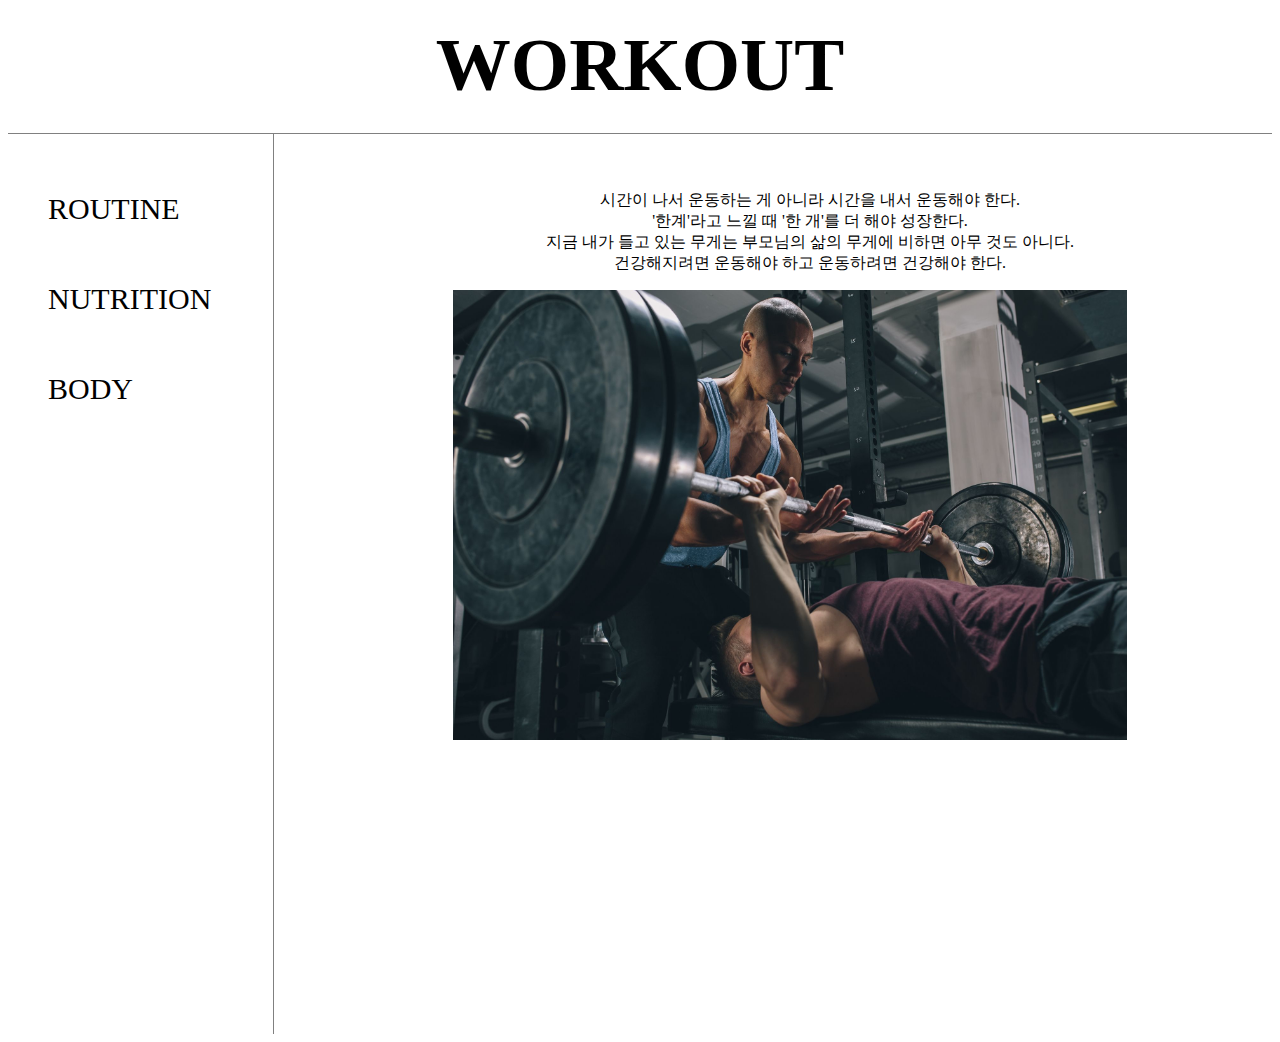
==== index.html @ 2a45cea1 "Add files via upload" ====
<!DOCTYPE html>
<html>
  <head>
    <meta charset="utf-8">
    <title>grid연습</title>
    <style>
      h1 {
        font-size: 75px;
        text-align: center;
        margin: 0;
        padding-top:14px;
        padding-bottom:25px;
        border-bottom: gray 1px solid;
      }
      a {
        color:black;
        text-decoration:none;
      }
      #titl ol {
        list-style-type:none;
        font-size:30px;
        border-right: gray 1px solid;
        width: 150px;
        padding-left: 40px;
        padding-right: 75px;
        padding-top: 30px;
        padding-bottom: 200%;
        margin: 0;
        line-height: 3;
      }
      #rid {
        display:grid;
        grid-template-columns:300px 1fr;
      }
      #imga {
        text-align: center;
        padding-top: 40px;
      }
      #imga ol {
        list-style-type:none;
      }
      </style>
  </head>

  <body>
    <h1><a href="index.html">WORKOUT</a></h1>
   <div id="rid">
    <div id=titl>
    <ol>
      <li><a href="grid1.html">ROUTINE</a></li>
      <li><a href="grid2.html">NUTRITION</a></li>
      <li><a href="grid3.html">BODY<a/></li>
    </ol>
    </div>
    <div id=imga>
        <ol>
        <li>시간이 나서 운동하는 게 아니라 시간을 내서 운동해야 한다.</li>
        <li>'한계'라고 느낄 때 '한 개'를 더 해야 성장한다.</li>
        <li>지금 내가 들고 있는 무게는 부모님의 삶의 무게에 비하면 아무 것도 아니다.</li>
        <li>건강해지려면 운동해야 하고 운동하려면 건강해야 한다.</li>
        </ol>
      <img src="bench-press.jpg" width="70%">
    </div>
   </div>
   <!--
   명언 간격 띄우기
   html파일 더 만들어서 항목 누르면 그 페이지로 이동하게하기 (새탭x)
   항목 추가하기 (유튜브 잠백이카페 등 )
   배경 바꾸는거 알아보기
   제목부분 꾸미기
   -->
  </body>
</html>
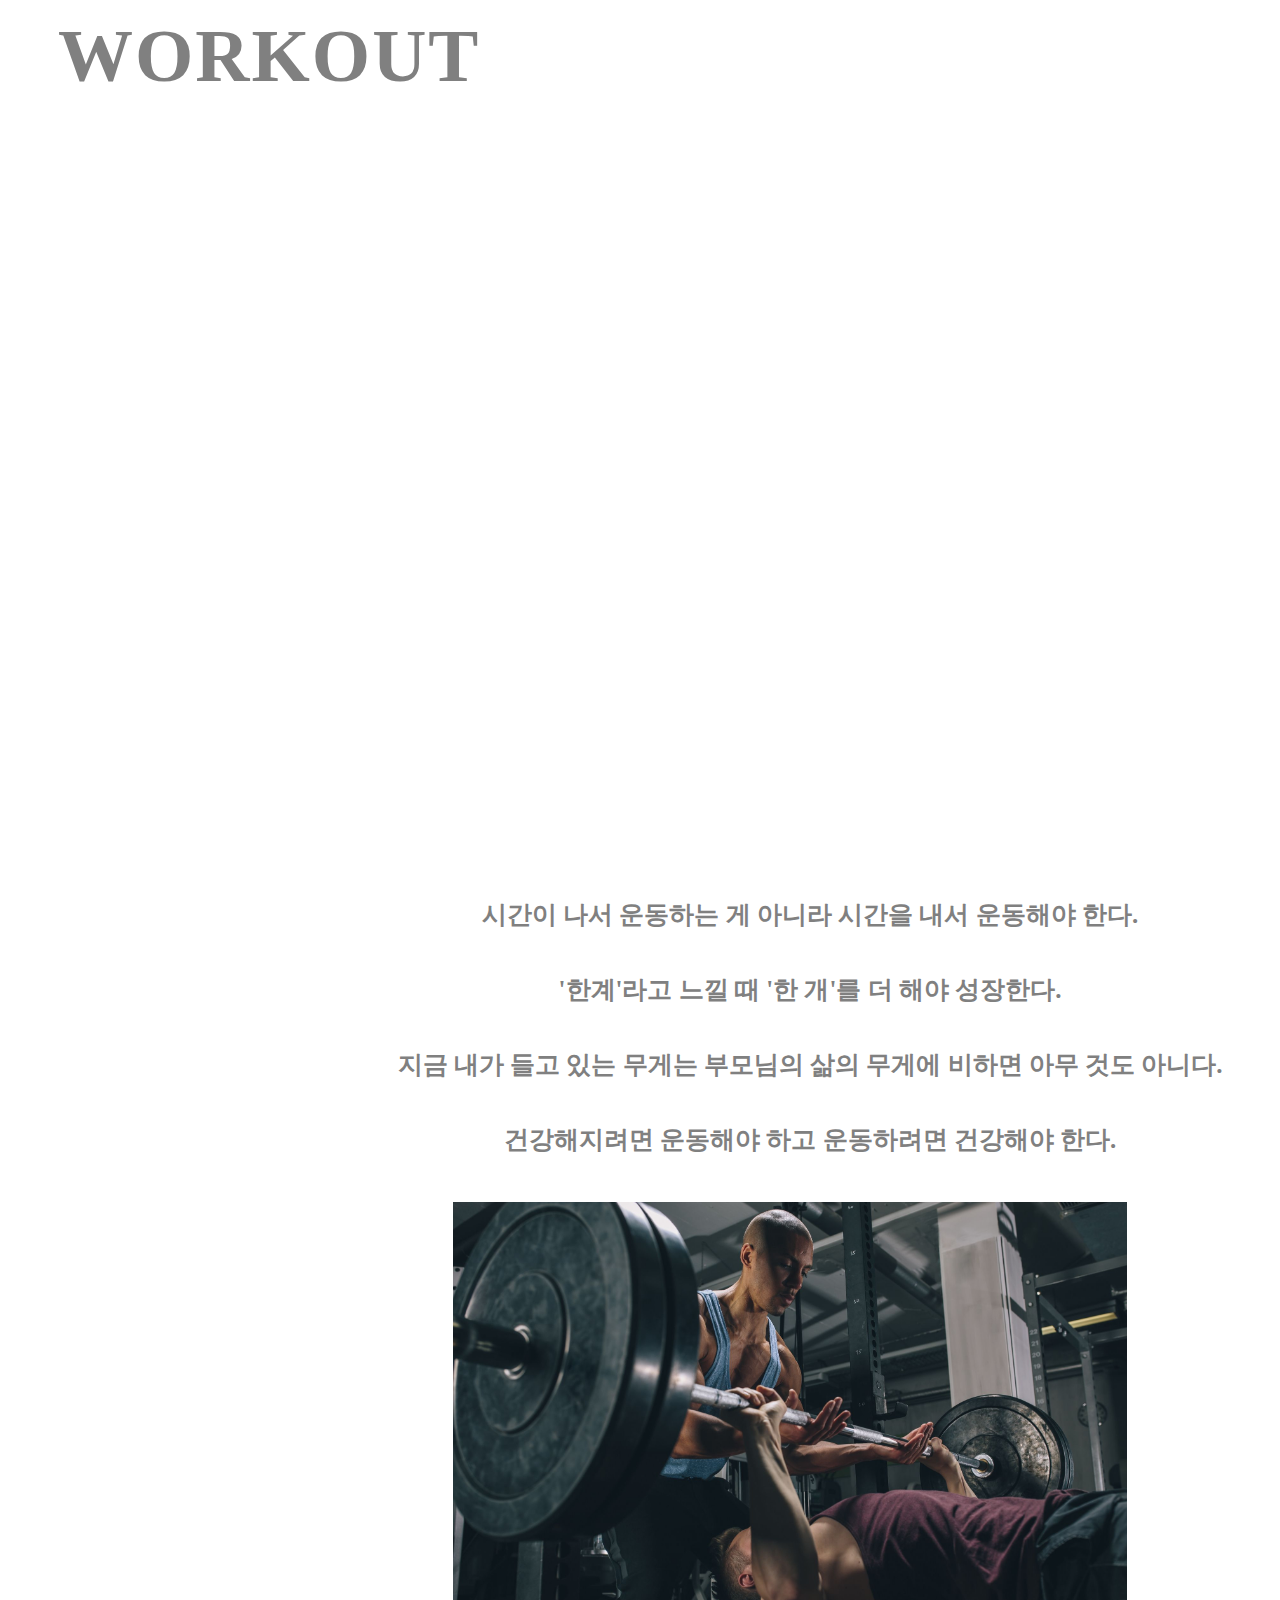
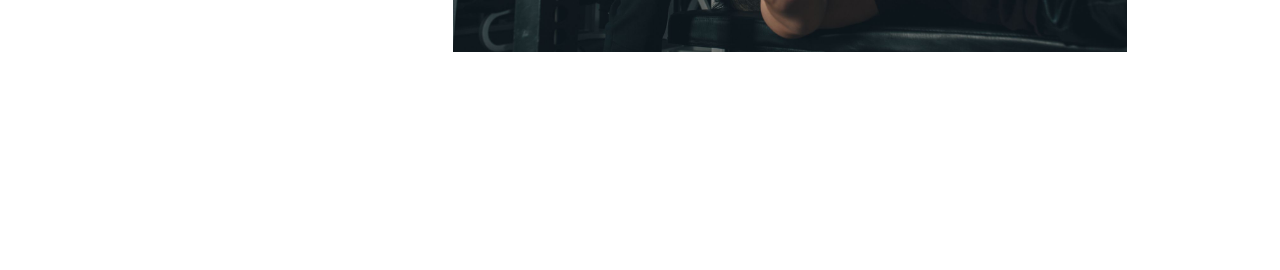
==== commit 39a8d6d0: "Add files via upload" ====
--- a/index.html
+++ b/index.html
@@ -3,24 +3,40 @@
 <html>
   <head>
     <meta charset="utf-8">
-    <title>grid연습</title>
+    <title>toy1</title>
     <style>
       h1 {
+        bottom: 50px;
         font-size: 75px;
-        text-align: center;
+        text-align: left;
         margin: 0;
-        padding-top:14px;
-        padding-bottom:25px;
-        border-bottom: gray 1px solid;
+        padding-top:13px;
+        padding-bottom:23px;
+        padding-left: 50px;
+        padding-right: 90px;
+        position: absolute;
+        top: 0px;
+        z-index: 1;
+        letter-spacing: 2px;
+        height: 80px;
+
+      }
+      iframe {
+        position: relative;
+        top:70px;
       }
       a {
-        color:black;
+        color:gray;
         text-decoration:none;
+      }
+      #titl a{
+        color: white;
       }
       #titl ol {
         list-style-type:none;
-        font-size:30px;
-        border-right: gray 1px solid;
+        font-size:35px;
+        font-weight: 700;
+        font-style: italic;
         width: 150px;
         padding-left: 40px;
         padding-right: 75px;
@@ -28,6 +44,8 @@
         padding-bottom: 200%;
         margin: 0;
         line-height: 3;
+        position: relative;
+        bottom: 680px;
       }
       #rid {
         display:grid;
@@ -39,20 +57,26 @@
       }
       #imga ol {
         list-style-type:none;
+        font-size: 25px;
+        font-weight: 600;
+        line-height: 3;
       }
       </style>
   </head>
 
   <body>
     <h1><a href="index.html">WORKOUT</a></h1>
+    <iframe width="100%" height="800" src="https://www.youtube.com/embed/Lqigba5f_KE" title="YouTube video player" frameborder="0" allow="accelerometer; autoplay; clipboard-write; encrypted-media; gyroscope; picture-in-picture" allowfullscreen></iframe>
    <div id="rid">
     <div id=titl>
     <ol>
       <li><a href="grid1.html">ROUTINE</a></li>
       <li><a href="grid2.html">NUTRITION</a></li>
       <li><a href="grid3.html">BODY<a/></li>
-    </ol>
+      <li><a href="grid4.html">1RM<a/></li>
+      </ol>
     </div>
+
     <div id=imga>
         <ol>
         <li>시간이 나서 운동하는 게 아니라 시간을 내서 운동해야 한다.</li>
@@ -62,6 +86,7 @@
         </ol>
       <img src="bench-press.jpg" width="70%">
     </div>
+
    </div>
    <!--
    명언 간격 띄우기
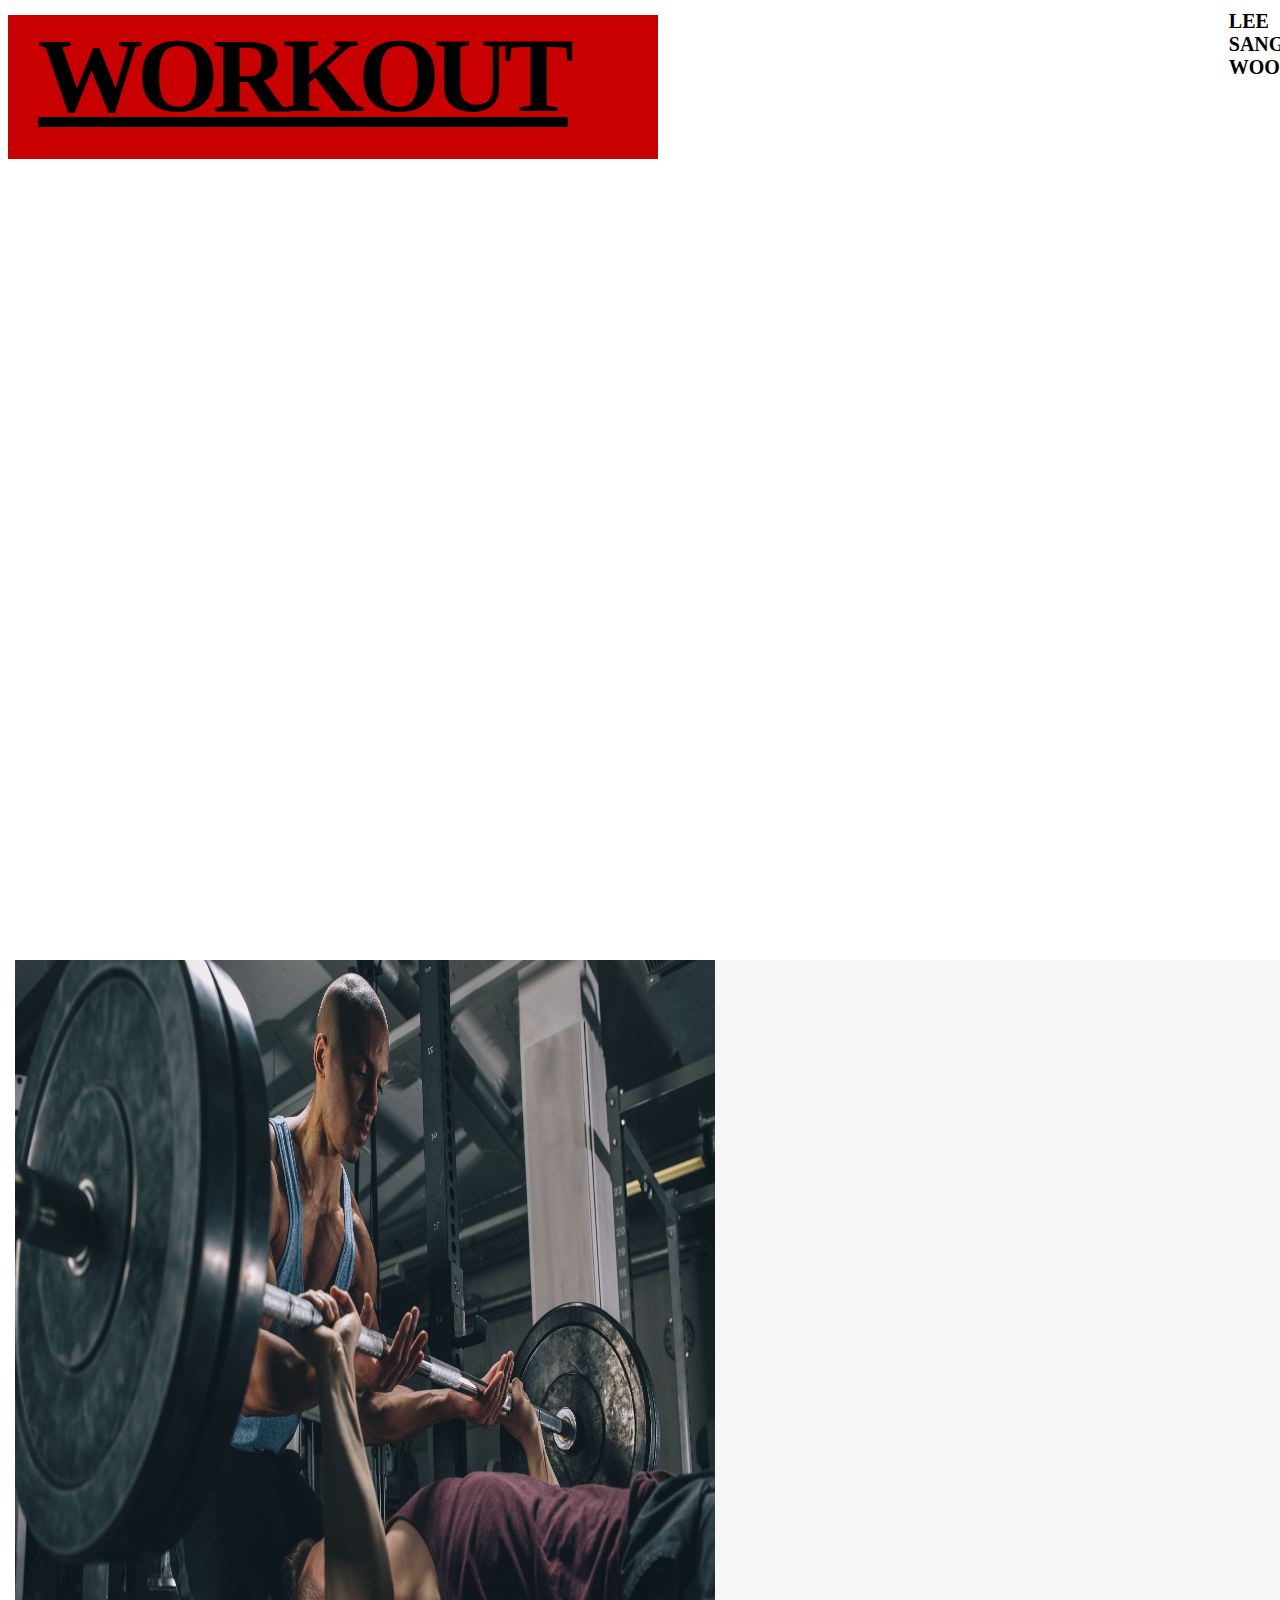
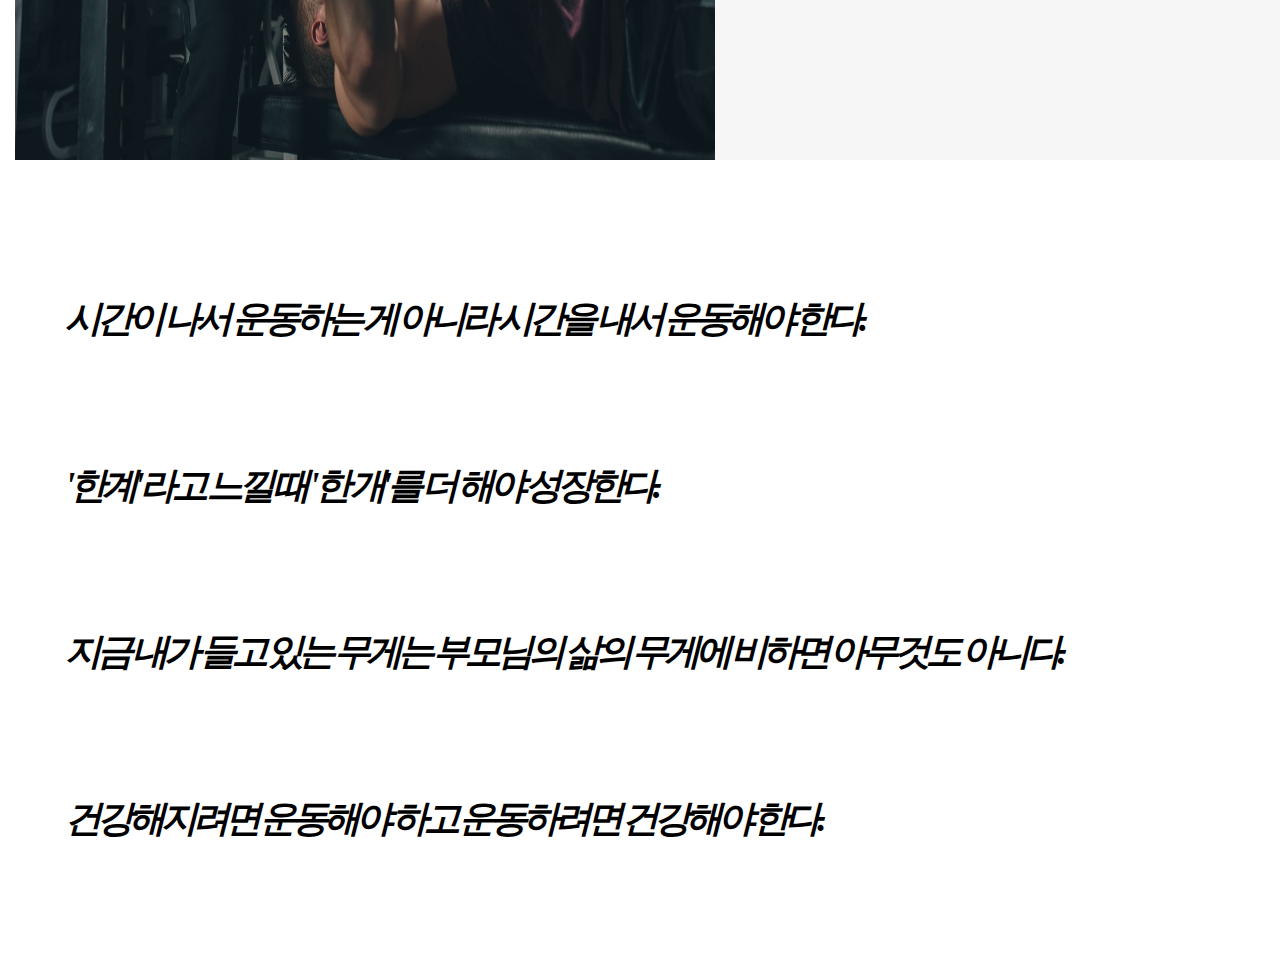
==== commit 37555d8b: "Add files via upload" ====
--- a/index.html
+++ b/index.html
@@ -6,94 +6,136 @@
     <title>toy1</title>
     <style>
       h1 {
+        width: 572.922;
         bottom: 50px;
-        font-size: 75px;
+        font-size: 105px;
+        font-weight: 900px;
+        letter-spacing: -6px;
         text-align: left;
         margin: 0;
-        padding-top:13px;
-        padding-bottom:23px;
-        padding-left: 50px;
+        margin-top: 15px;
+        padding-top:0px;
+        padding-left: 30px;
         padding-right: 90px;
+        padding-bottom: 0px;
         position: absolute;
         top: 0px;
         z-index: 1;
-        letter-spacing: 2px;
-        height: 80px;
-
+        height: 144px;
+        background-color: rgb(201,0,0);
+      }
+       h1 a {
+        text-decoration: none;
+        color: black;
+        font-style: normal;
+      }
+      h3 {
+        position: absolute;
+        left: 96%;
+        top: 10px;
+        font-size: 20px;
+        margin: 0;
       }
       iframe {
-        position: relative;
-        top:70px;
+        position:absolute;
+        top:96px;
+        z-index: 0;
       }
-      a {
-        color:gray;
-        text-decoration:none;
-      }
-      #titl a{
-        color: white;
-      }
-      #titl ol {
+      ol {
         list-style-type:none;
-        font-size:35px;
+        font-size:50px;
         font-weight: 700;
         font-style: italic;
         width: 150px;
         padding-left: 40px;
-        padding-right: 75px;
+        padding-right: 40px;
         padding-top: 30px;
-        padding-bottom: 200%;
+        padding-bottom: 30px;
         margin: 0;
         line-height: 3;
+        position: absolute;
+        top: 170px;
+        bottom: 680px;
+        z-index: 1;
+      }
+      ol a {
+        text-decoration:none;
+        color: white;
+      }
+      #pic {
+        bottom: 335px;
+        width: 700px;
+      }
+      #nex {
+        display: grid;
+        grid-template-columns: 750px 1fr;
+        top: 960px;
+        left: 15px;
+        position: absolute;
+        background-color: rgb(246 246 246);
+        width: 99.25%;
+        height: 800px;
+      }
+      #tex {
         position: relative;
-        bottom: 680px;
+        height : 760px;
       }
-      #rid {
-        display:grid;
-        grid-template-columns:300px 1fr;
+      ul {
+        font-size: 37px;
+        width : 100%;
+        top: 0;
+        font-weight: bold;
+        list-style-type:none;
+        line-height: 3;
+        font-style: italic;
+        letter-spacing: -5px;
+        word-spacing: -1px;
+        padding-left: 50px;
+        line-height: 4.5;
       }
-      #imga {
-        text-align: center;
-        padding-top: 40px;
+      #all {
+        display: grid;
+        grid-template-rows: 1fr 1fr 1fr 1fr;
+        padding-top:35px;
       }
-      #imga ol {
-        list-style-type:none;
-        font-size: 25px;
-        font-weight: 600;
-        line-height: 3;
-      }
+    @media (max-width:1800px) {
+      #nex {
+        display: block;
+      }}
+    @media (max-width:1070px)  {
+      ul {
+        display: none;
+      }}
+    @media (max-width:720px) {
+      #pic {
+        display:none;
+      }}
       </style>
   </head>
-
   <body>
-    <h1><a href="index.html">WORKOUT</a></h1>
-    <iframe width="100%" height="800" src="https://www.youtube.com/embed/Lqigba5f_KE" title="YouTube video player" frameborder="0" allow="accelerometer; autoplay; clipboard-write; encrypted-media; gyroscope; picture-in-picture" allowfullscreen></iframe>
-   <div id="rid">
-    <div id=titl>
-    <ol>
-      <li><a href="grid1.html">ROUTINE</a></li>
-      <li><a href="grid2.html">NUTRITION</a></li>
-      <li><a href="grid3.html">BODY<a/></li>
-      <li><a href="grid4.html">1RM<a/></li>
+    <h1><a href="index.html"><u>WORKOUT</u></a></h1>
+    <h3>LEE<br>SANG<br>WOO</h3>
+    <iframe width="100%" height="800" src="https://www.youtube.com/embed/Lqigba5f_KE?autoplay=1&mute=1" title="YouTube video player" frameborder="0" allow="accelerometer; autoplay; clipboard-write; encrypted-media; gyroscope; picture-in-picture" allowfullscreen></iframe>
+      <ol>
+        <li><a href="grid1.html">ROUTINE</a></li>
+        <li><a href="grid2.html">NUTRITION</a></li>
+        <li><a href="grid3.html">BODY<a/></li>
+        <li><a href="grid4.html">1RM<a/></li>
       </ol>
+  <div id=nex>
+   <div id=pic>
+      <img src="bench-press.jpg" width="700px" height="800px">
+   </div>
+   <div id=tex>
+    <ul>
+    <div id=all>
+      <div><li id=one>시간이 나서 운동하는 게 아니라 시간을 내서 운동해야 한다.</li></div>
+      <div><li id=two>'한계'라고 느낄 때 '한 개'를 더 해야 성장한다.</li></div>
+      <div><li id=three>지금 내가 들고 있는 무게는 부모님의 삶의 무게에 비하면 아무것도 아니다.</li></div>
+      <div><li id=four>건강해지려면 운동해야 하고 운동하려면 건강해야 한다.</li></div>
     </div>
-
-    <div id=imga>
-        <ol>
-        <li>시간이 나서 운동하는 게 아니라 시간을 내서 운동해야 한다.</li>
-        <li>'한계'라고 느낄 때 '한 개'를 더 해야 성장한다.</li>
-        <li>지금 내가 들고 있는 무게는 부모님의 삶의 무게에 비하면 아무 것도 아니다.</li>
-        <li>건강해지려면 운동해야 하고 운동하려면 건강해야 한다.</li>
-        </ol>
-      <img src="bench-press.jpg" width="70%">
-    </div>
-
+    </ul>
    </div>
-   <!--
-   명언 간격 띄우기
-   html파일 더 만들어서 항목 누르면 그 페이지로 이동하게하기 (새탭x)
-   항목 추가하기 (유튜브 잠백이카페 등 )
-   배경 바꾸는거 알아보기
-   제목부분 꾸미기
-   -->
-  </body>
+  </div>
+ </body>
 </html>
